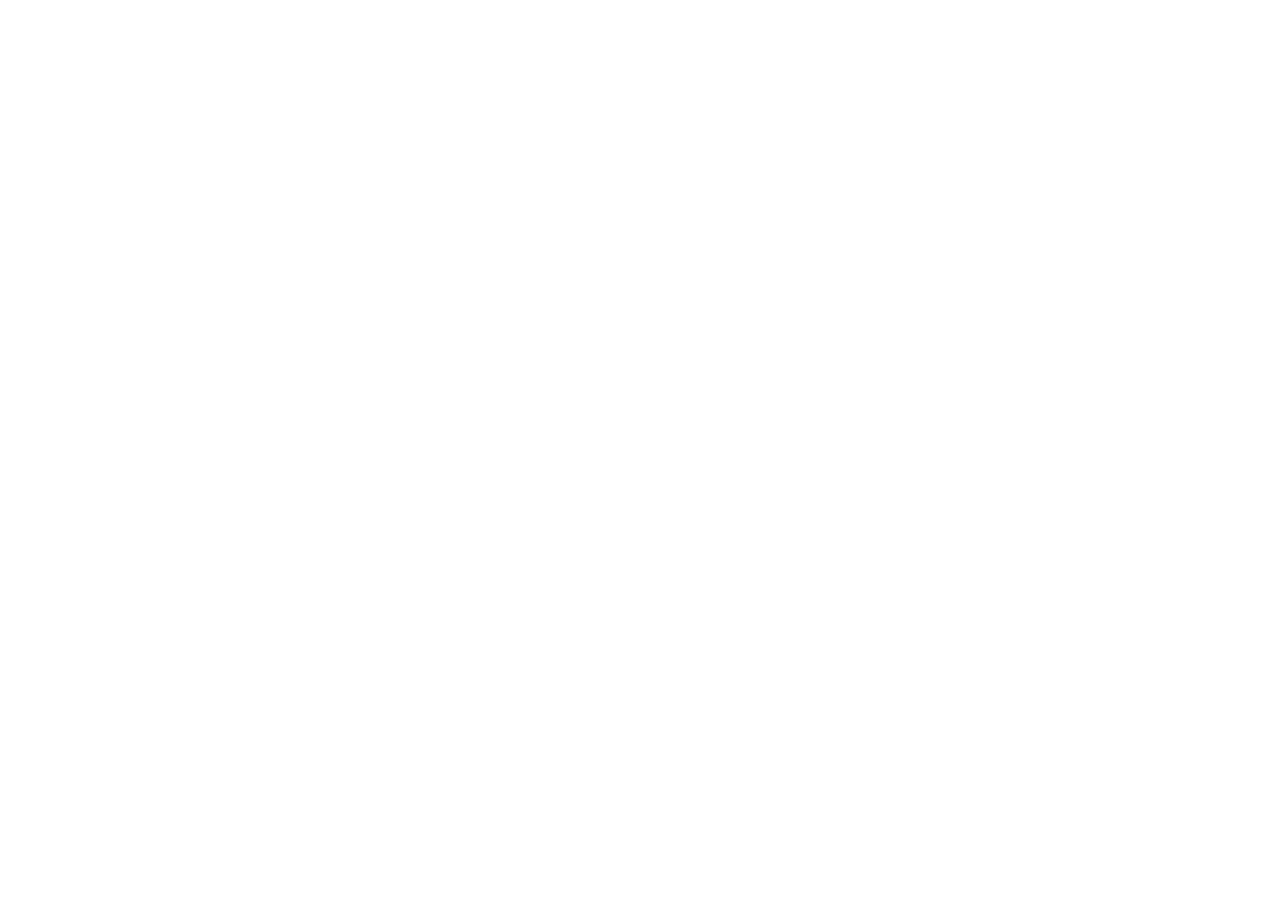
==== index.html @ 72474194 "initial commit test" ====
<!DOCTYPE html>
<html lang="en">
<head>
    <meta charset="UTF-8">
    <meta name="viewport" content="width=device-width, initial-scale=1.0">
    <title>Document</title>
</head>
<body>
    
</body>
</html>
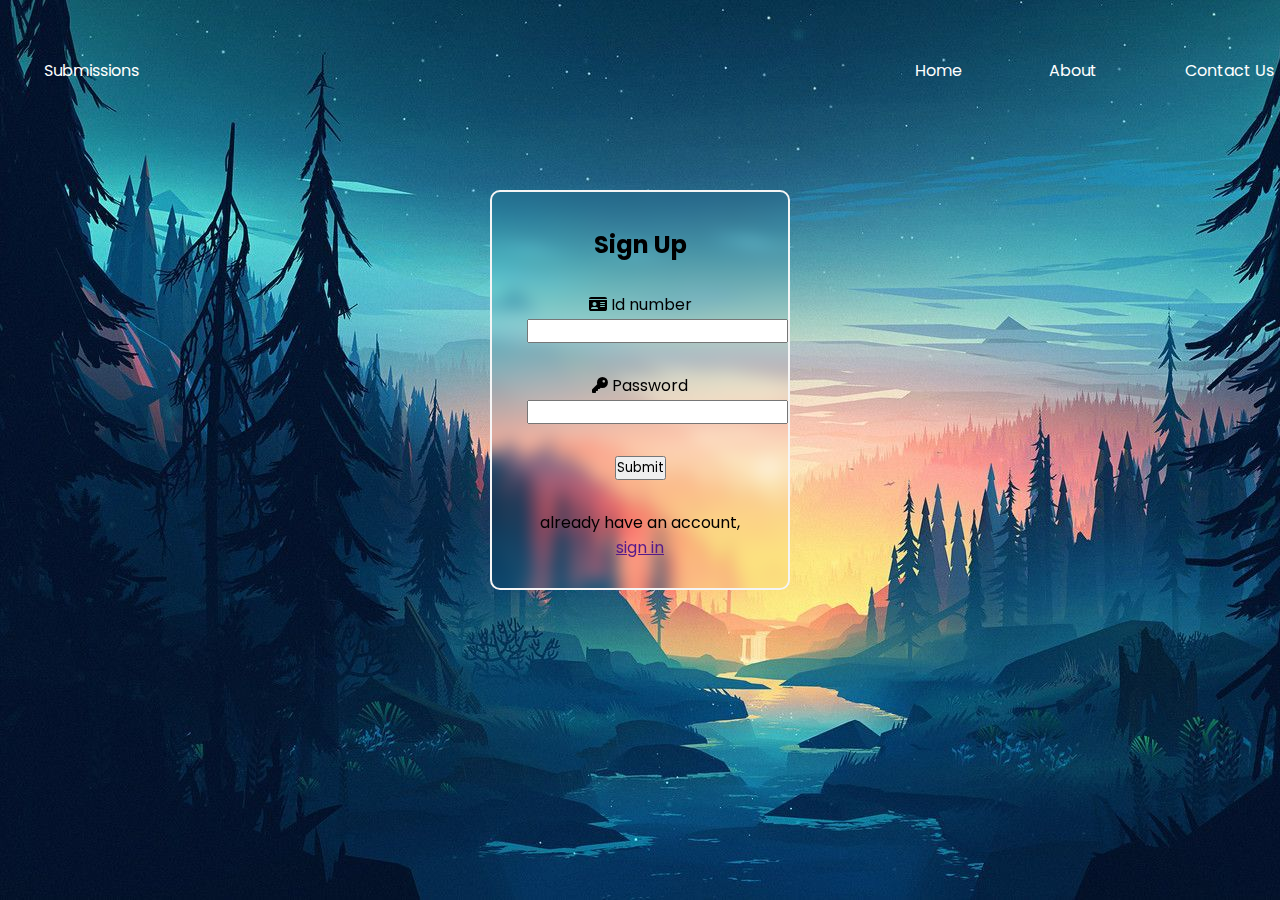
==== commit f8d0931e: "frontend word" ====
--- a/index.html
+++ b/index.html
@@ -4,8 +4,79 @@
     <meta charset="UTF-8">
     <meta name="viewport" content="width=device-width, initial-scale=1.0">
     <title>Document</title>
+    <link rel="stylesheet" href="style.css">
+    <link rel="preconnect" href="https://fonts.googleapis.com">
+    <link rel="preconnect" href="https://fonts.gstatic.com" crossorigin>
+    <link href="https://fonts.googleapis.com/css2?family=Poppins&display=swap" rel="stylesheet">
+    <link rel="stylesheet" href="https://cdnjs.cloudflare.com/ajax/libs/font-awesome/6.4.0/css/all.min.css">
+
+
 </head>
 <body>
+
+        <header>
+            <div class="nav-bar">
+                <div class="nav-box">
+
+                    <div class="logo border">Submissions</div>
+                </div>
+
+                <div class="nav-box">
+                    <div class="blank-space border"></div>
+                </div>
+                <div class="nav-box">
+                    <div class="home border">Home</div>
+                </div>
+                <div class="nav-box">
+                    <div class="about border">About</div>
+                </div>
+                <div class="nav-box">
+                    <div class="Contact border">Contact Us</div>
+                </div>
+                <div class="login-box">
+                    <div class="Login border">Log in</div>
+                </div>
+            </div>
+        </header>
+
+        <div class="break"></div>
+
+
+        <div class="wrapper">
+            <div class="signup">
+                <h2 class="signup-padd sign">Sign Up</h2>
+                <div class="id signup-padd">
+                    <i class="fa-solid fa-id-card"></i>
+                    <label>Id number</label>
+                    <input type="text">
+                </div>
+
+                <div class="pass signup-padd">
+                    <i class="fa-solid fa-key"></i>
+                    <label>Password</label>
+                    <input type="text">
+                </div>
+
+                <div class="but signup-padd">
+                    <button>Submit</button>
+                    
+                </div>
+
+                <div class="login signup-padd">
+                    already have an account,
+                    <a href="">sign in</a> 
+                </div>
+                
+                
+
+
+            </div>
+        </div>
+       
+
+
+
+
     
 </body>
 </html>--- a/style.css
+++ b/style.css
@@ -0,0 +1,119 @@
+
+*{
+    margin: 0px;
+    padding: 0px;
+    box-sizing: border-box;
+    font-family: 'Poppins', sans-serif;
+}
+
+
+body{
+    /* display: flex; 
+    justify-content: center; 
+    align-items: center;   */
+    max-height: 100vh;
+    background-image: url("web-back.jpg");
+    background-repeat: no-repeat;
+
+
+}
+
+.border{
+    /* border: 2px solid white; */
+}
+
+
+.nav-bar{
+    display: flex; 
+    justify-content: space-around; 
+    align-items: center; 
+    background: transparent;
+    /* background-color: black; */
+    height: 140px;
+    width: 1536px;
+    color: white;
+
+}
+
+.nav-box{
+    display: flex;
+    justify-content: space-around; 
+    align-items: center; 
+    height: 60px;
+    padding: 10px;
+    /* background-color: rgb(35, 84, 68); */
+}
+
+.nav-box:hover{
+    /* background-color: rgb(35, 84, 68); */
+    /* background: transparent; */
+    /* backdrop-filter: blur(2px); */
+    /* border: 2px solid whitesmoke;
+    border-radius: 20px; */
+    /* animation: borderMaker 1s ease-out 0s 1 none normal; */
+    /* border: 2px solid whitesmoke; */
+    border-radius: 15px;
+    transition: 1s;
+    backdrop-filter: blur(30px);
+    animation-timing-function:linear;
+    /* backdrop-filter: blur(20px) */
+    
+}
+
+
+
+
+
+.login-box{
+    display: flex;
+    justify-content: space-around; 
+    align-items: center; 
+    height: 60px;
+    width: 150px;
+    padding: 10px;
+    /* background-color: rgb(35, 84, 68); */
+    border: 1.8px solid whitesmoke;
+    border-radius: 10px;
+}
+
+
+.login-box:hover{
+    transition: 1s;
+    backdrop-filter: blur(30px);
+    animation-timing-function:ease;
+}
+
+
+.blank-space{
+    width: 600px;
+}
+
+.wrapper{
+    display: flex;
+    align-items: center;
+    justify-content: center;
+}
+
+.signup{
+    /* display: flex; */
+    padding: 20px;
+    /* margin: 20px; */
+    height: 400px;
+    width: 300px;
+    border: 2px solid whitesmoke;
+    align-self: center;
+    text-align: center;
+    backdrop-filter: blur(8px);
+    border-radius: 10px;
+    position: relative;
+    top: 50px;
+}
+
+/* .break {
+  flex-basis: 100%;
+  height: 0;
+} */
+
+.signup-padd{
+    padding: 15px;
+}
